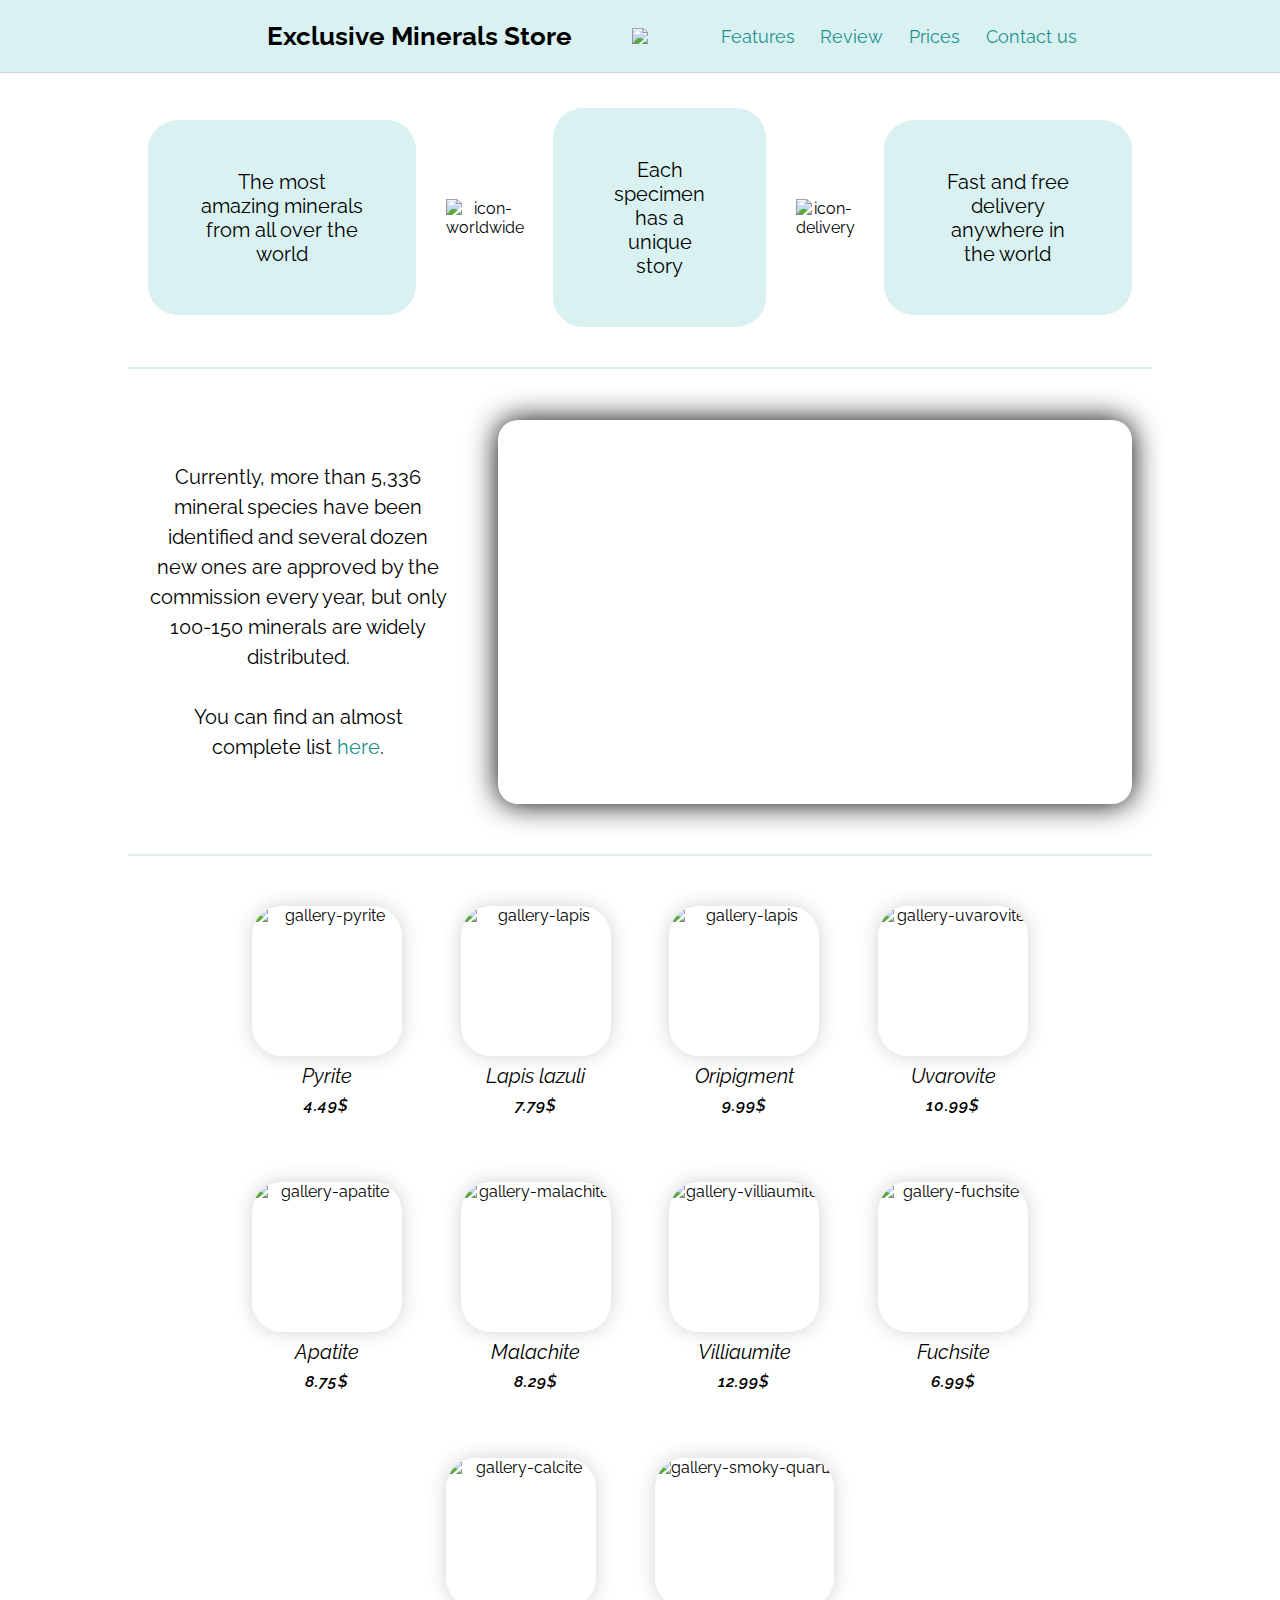
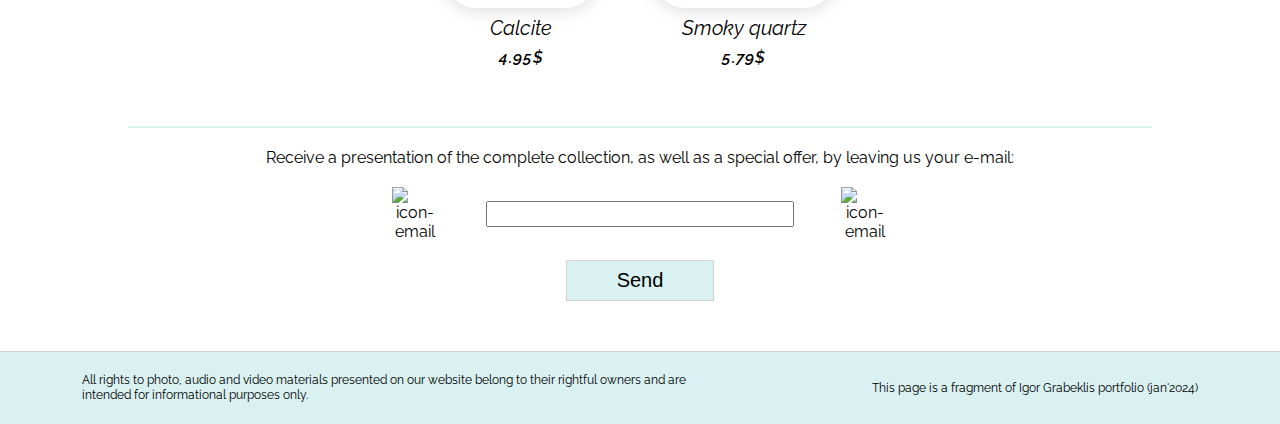
==== data_for_projects/4_landing_page/landing_page.html @ 872f4588 "Add files via upload" ====
<!DOCTYPE html>
<html lang='en'>
  <head>
    <meta charset='utf-8'>
    <meta name='viewport' content='width=device-width, initial-scale=1.0'>
    <link rel='stylesheet' href='./styles.css'>
      <link href="https://fonts.googleapis.com/css?family=Anton%7CBaskervville%7CRaleway&display=swap"
      rel="stylesheet"
    />
      <link
      rel="stylesheet" href="https://use.fontawesome.com/releases/v5.8.2/css/all.css"
    />
    <title>Exclusive Minerals Store</title>
  </head>

  <body>
    <div id='no-footer'>
      <header id='header'>
       <h1>Exclusive Minerals Store</h1>
       <img src='https://cdn-icons-png.freepik.com/512/2043/2043266.png?ga=GA1.1.608052247.1703840006&'>
     <nav id='navbar'>
        <ul>
            <li><a href='#benefits' class='nav-link'>Features</a></li>
          <li><a href='#video' class='nav-link'>Review</a></li>
         <li><a href='#gallery' class='nav-link'>Prices</a></li>
         <li><a href='#get-more' class='nav-link'>Contact us</a></li>
       </ul>
      </nav>
    </header>

<!----- MAIN DOC ----->

      
   <main id='main-doc'>
        <section id='benefits'>
            <p>The most amazing minerals from all over the world</p>
            <img src='https://cdn-icons-png.freepik.com/512/10913/10913629.png?ga=GA1.1.608052247.1703840006&' alt='icon-worldwide' />
            <p>Each specimen has a unique story</p>
            <img src='https://cdn-icons-png.freepik.com/512/13833/13833856.png?ga=GA1.1.608052247.1703840006&' alt='icon-delivery' />
            <p>Fast and free delivery anywhere in the world</p>
        </section>
        <hr />
        
        <section id='video'>
            <div><p >Currently, more than 5,336 mineral species have been identified and several dozen new ones are approved by the commission every year, but only 100-150 minerals are widely distributed.<br /><br />

                You can find an almost complete list <a href='https://en.wikipedia.org/wiki/List_of_minerals' id='video-a'>here</a>.</p></div>
            <iframe src="https://www.youtube.com/embed/DjEvGD9mRng?si=ryDBSNjks9oWpNKq" title="YouTube video player" frameborder="0" allow="accelerometer; autoplay; clipboard-write; encrypted-media; gyroscope; picture-in-picture; web-share" allowfullscreen></iframe>
        </section> 
        <hr />
        
        <section id='gallery'>
            <figure><img src='https://static.wikia.nocookie.net/forgottenrealms/images/6/65/Pyrite.jpg/revision/latest?cb=20190225201607' alt='gallery-pyrite'><figcaption>Pyrite<p class='price'>4.49$</p></figcaption></figure>
            
            <figure><img src='https://i.etsystatic.com/9539797/r/il/659391/3472961606/il_fullxfull.3472961606_na37.jpg' alt='gallery-lapis'><figcaption>Lapis lazuli<p class='price'>7.79$</p></figcaption></figure>
            
            <figure><img src='https://media.istockphoto.com/id/1081098700/photo/rough-orpiment-stone-on-white.jpg?s=612x612&w=0&k=20&c=9C5FL5oKUWIFFQmdnsk_y5dr_sMpKx12G_d89atfBAI=' alt='gallery-lapis'><figcaption>Oripigment<p class='price'>9.99$</p></figcaption></figure>
            
            <figure><img src='https://m.media-amazon.com/images/I/81R4SYyA9HL._AC_UF894,1000_QL80_.jpg' alt='gallery-uvarovite'><figcaption>Uvarovite<p class='price'>10.99$</p></figcaption></figure>
            
            <figure><img src='https://i.etsystatic.com/9539797/r/il/1ac9fa/3384113153/il_570xN.3384113153_2r3o.jpg' alt='gallery-apatite'><figcaption>Apatite<p class='price'>8.75$</p></figcaption></figure>
            
            <figure><img src='https://becauseirock.com/cdn/shop/products/7.png?v=1617959679' alt='gallery-malachite'><figcaption>Malachite<p class='price'>8.29$</p></figcaption></figure>
            
            <figure><img src='https://www.spiriferminerals.com/produkty/15520/bcb23g.jpg' alt='gallery-villiaumite'><figcaption>Villiaumite<p class='price'>12.99$</p></figcaption></figure>
            
            <figure><img src='https://df2sm3urulav.cloudfront.net/tenants/gr/uploads/content/tzh77pjv0a0nm3dt.jpg' alt='gallery-fuchsite'><figcaption>Fuchsite<p class='price'>6.99$</p></figcaption></figure>
            
            <figure><img src='https://crystalswholesaleusa.com/cdn/shop/products/yellow-calcite-tower-point-wholesale-wholesale-crystals-171388.jpg?v=1647707834' alt='gallery-calcite'><figcaption>Calcite
            <p class='price'>4.95$</p></figcaption></figure>
            
            <figure><img src='https://fossilcartel.com/wp-content/uploads/2022/03/Rutilated-quartz-003a-scaled.jpg' alt='gallery-smoky-quartz'><figcaption>Smoky quartz<p class='price'>5.79$</p></figcaption></figure>
            
            
        </section>
        <hr />
        
        <section id='get-more'>
            <p>Receive a presentation of the complete collection, as well as a special offer, by leaving us your e-mail:
            <section id='e-mail'>
                <img src='https://cdn-icons-png.freepik.com/512/3894/3894024.png?ga=GA1.1.608052247.1703840006&' alt='icon-email'>
                <input type='e-mail' id='email' />
                <img src='https://cdn-icons-png.freepik.com/512/3894/3894024.png?ga=GA1.1.608052247.1703840006&' alt='icon-email'>
            </section>
            <div><form method='post' action=''><button type='submit'>Send</button></form></div>
        </section>
    </div>
      <footer id='footer'>
          <p>All rights to photo, audio and video materials presented on our website belong to their rightful owners and are intended for informational purposes only.</p>
          <p>This page is a fragment of Igor Grabeklis portfolio (jan'2024)</p>
      </footer>
    </main>
  </body>
</html>
---- data_for_projects/4_landing_page/styles.css ----
* {
    --main-color: #D9F1F0;
    --secondary-color: #21918F;
}

html {
    min-width: 195px;
}

@media (prefers-reduced-motion: no-preference) {
  * {
    scroll-behavior: smooth;
  }
}

#no-footer {
    font-family: 'Raleway', sans-serif;
    max-width: 80vw;
    margin: auto;
}

#header {
  display: flex;
  position: fixed;
    top: 0;
    left: 0;
  align-items: center;
  justify-content: space-evenly;
  width: 100%;
  height: 8%;
  background-color: var(--main-color);
    border-bottom: 1px solid lightgrey;
}

#header img {
    max-height: 90%;
}

#header h1 {
    display: flex;
    justify-content: flex-end;
    width: 40%;
    font-size: max(2vw, 18px);
    text-align: center;
}

#navbar {
  display: flex;
  align-items: left;
  justify-content: flex-start;
    width: 40%;
}

#navbar ul {
    height: 20px;
    display: flex;
    align-items: center;
    justify-content: flex-start;
    padding: 0;
}

#navbar li {
    list-style: none;
    padding: 1vw;
    font-size: max(1.4vw, 10px);
    justify-content: flex-start;
    margin: 0;
}


/* ----- MAIN DOC ----- */

main {
  padding-top: 60px;
}

hr {
    border: 1px solid var(--main-color);
}

section {
    display: flex;
    align-items: center;
    text-align: center;
    justify-content: center;
    margin: 2%;
    scroll-margin-top: 60px;
}

a {
    text-decoration: none;
    color: var(--secondary-color);
}

a:hover {
    color: lightgrey;
}


#benefits p {
    background-color: var(--main-color);
    border-radius: 30px;
    font-size: min(2vw, 20px);
    padding: 5%;
}

#benefits img {
    width: 10%;
    height: 10%;
    padding: 3%;
}

iframe {
    width: 80vw;
    height: max(30vw, 200px);
    box-shadow: 0px 0px 30px 0px;
    border-radius: 20px;
    margin: 30px 0;
}

#video p {
    line-height: 1.5;
    margin: 0 min(5vw, 50px) 0 0;
    width: min(30vw, 300px);
    font-size: min(2vw, 20px);
}

#gallery {
    display: flex;
    flex-direction: row;
    flex-wrap: wrap;
}

#gallery img {
    width: min(275px, 20vw);
    height: min(275px, 20vw);
    min-width: 150px;
    min-height: 150px;
    object-fit: cover;
    box-shadow: 0 0 20px 0 lightgrey;
    border-radius: 30px;
}

figure {
    margin: 3%;
}

figcaption {
    font-style: italic;
    font-size: min(2vw, 20px);
    padding-top: 8px;
}

.price {
    font-size: 80%;
    line-height: 0.2;
    letter-spacing: 1px;
    font-weight: 600;
}

#get-more {
    display: block;
    margin-bottom: 50px;
}

#get-more img {
    height: 5%;
    width: 5%;
    padding: 0 5%;
}

#get-more input {
    height: 20px;
    width: 300px;
}

button {
    font-size: min(3vw, 20px);
    padding: 8px 50px;
    background-color: var(--main-color);
    border: 1px solid lightgrey;
}

footer {
    background-color: var(--main-color);
    border-top: 1px solid lightgrey;
    display: flex;
    align-items: center;
    justify-content: space-around;
    position: absolute;
    left: 0;
    right: 0;
    height: 8%;
    font-size: min(1.2vw, 12px);
    font-family: 'Raleway', sans-serif;
    line-height: 1.25;
}

footer p:first-of-type {
    text-align: left;
    max-width: 49%
}

footer p:last-of-type {
    text-align: right;
    max-width: 49%
}

/* -----MEDIA-for-width400px-and-less-----*/

@media only screen and (max-width: 400px) {

    #header {
  position: absolute;
  flex-direction: column;
  height: 80px;
  
    }

    #header img {
    max-width: 10%;
    max-height: 100%;
    min-width: 25px;
    padding: 0px;
    margin-bottom: 3px;

    }

    #header h1 {
    height: 20px;
    width: 90%;
    justify-content: center;
    font-size: min(14px, 4vw);
    text-align: center;
    padding: 3px;
    margin: 0;
}

#navbar {
  align-items: center;
  justify-content: center;
  width: 90%;
    padding: 0;
    margin: 0;
}

#navbar ul {
    height: 14px;
    justify-content: center;
    padding: 3px;
    margin: 0;
}

#navbar li {
    font-size: min(14px, 4vw);
    justify-content: center;
    overflow-y: hidden;
    
}

main {
  padding-top: 80px;
}

hr {
    opacity: 0.4;
}

section {
    flex-direction: column;
    align-items: center;
    justify-content:center;
    scroll-margin-top: 7px;
}

#benefits p {
    font-size: 12px;
    border-radius: 20px;
    width: 50%;
    margin: 3px;
}

#benefits img {
    width: 20%;
    height: 20%;
}

#video p {
    margin: 3px;
    font-size: 12px;
    width: max(150px, 50vw);
}

iframe {
    width: 60vw;
    min-width: 200px;
    min-height: 150px;
    box-shadow: 0px 0px 10px 0px;
    border-radius: 10px;
    margin: 12px 0;
}

figcaption {
    font-size: 14px;
}

#get-more {
    margin-bottom: 20px;
    font-size: 14px;
}

#get-more img {
    display: none;
    height: 10%;
    width: 10%;
    padding: 2% 0;
}

#get-more input {
    height: 18px;
    width: 70vw;
    margin-bottom: 5%;
}

button {
    font-size: 14px;
    padding: 8px 30px;
}

footer {
   flex-direction: column;
    justify-content: center;
    height: 150px;
    font-size: min(5vw, 10px);
    font-family: 'Raleway', sans-serif;
    line-height: 1.25;
}

footer p:first-of-type {
    text-align: center;
    max-width: 90%;
}

footer p:last-of-type {
    text-align: center;
    max-width: 90%;
}

}
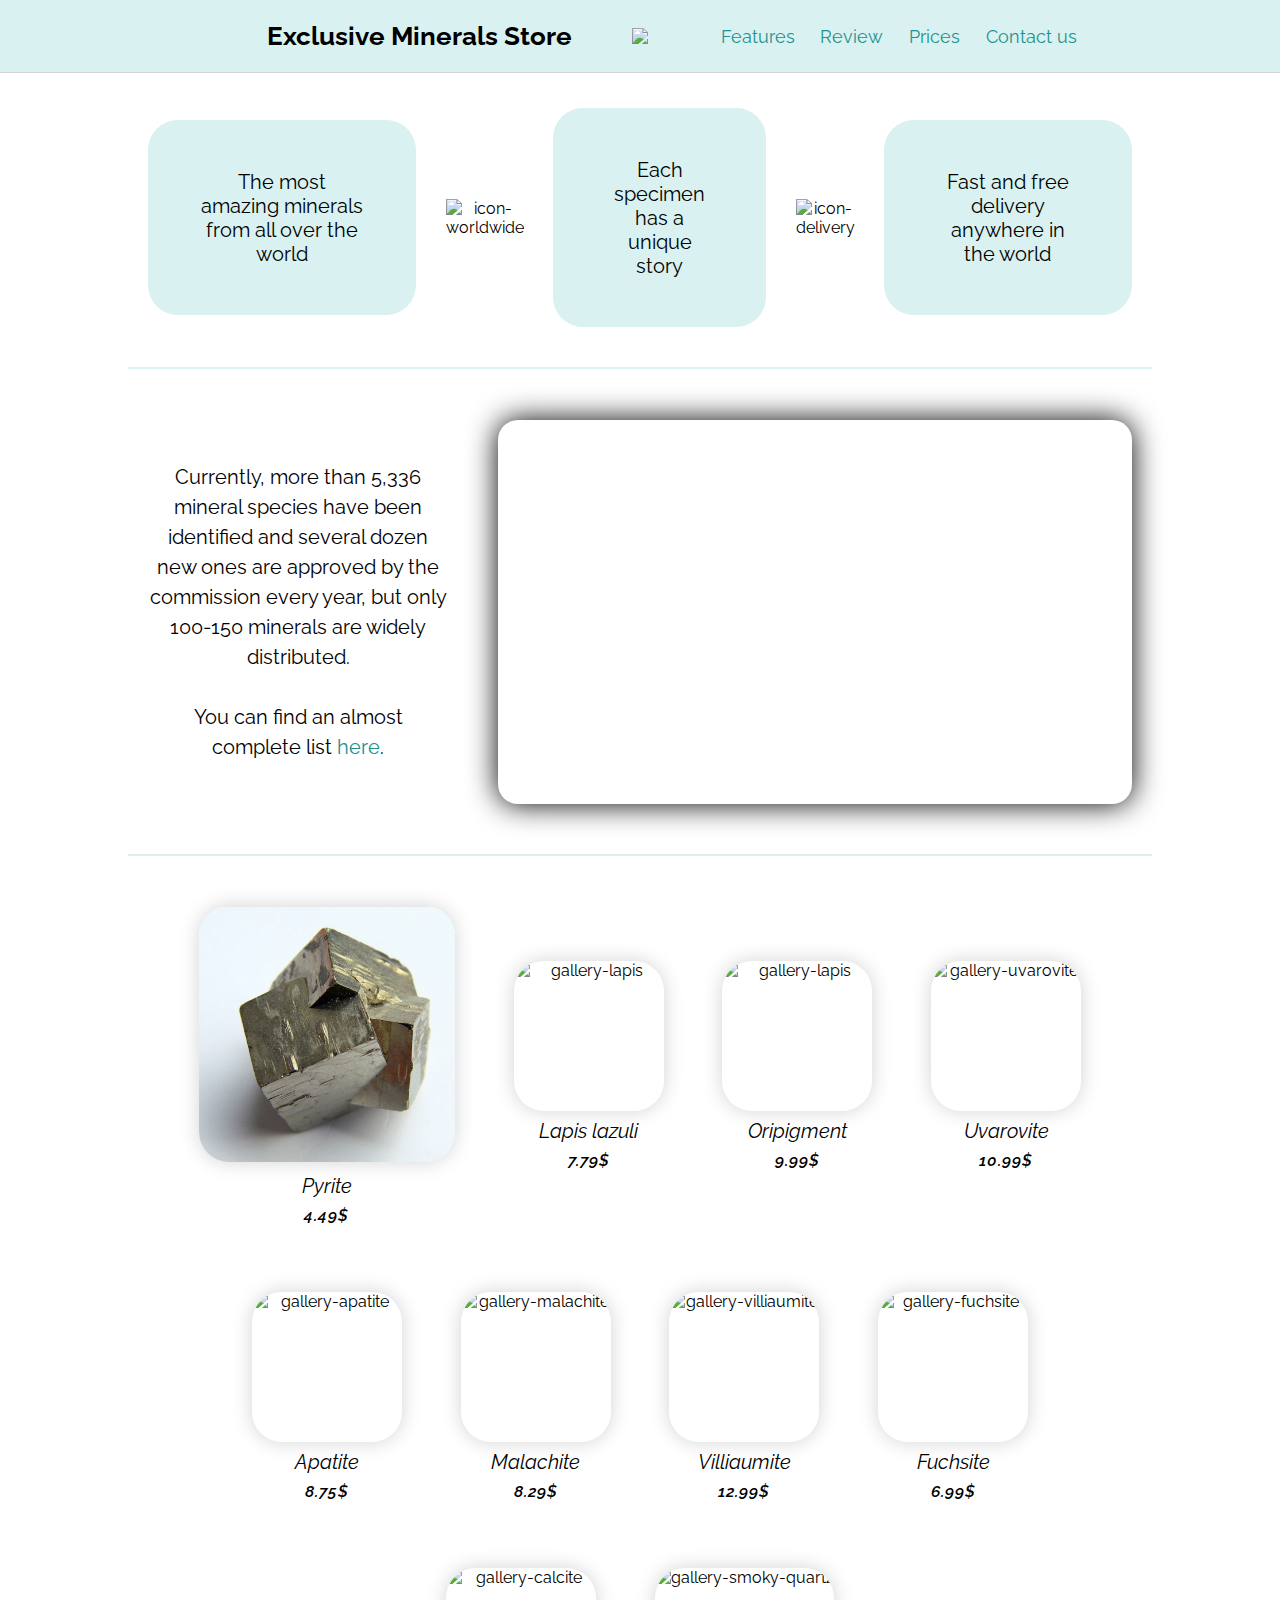
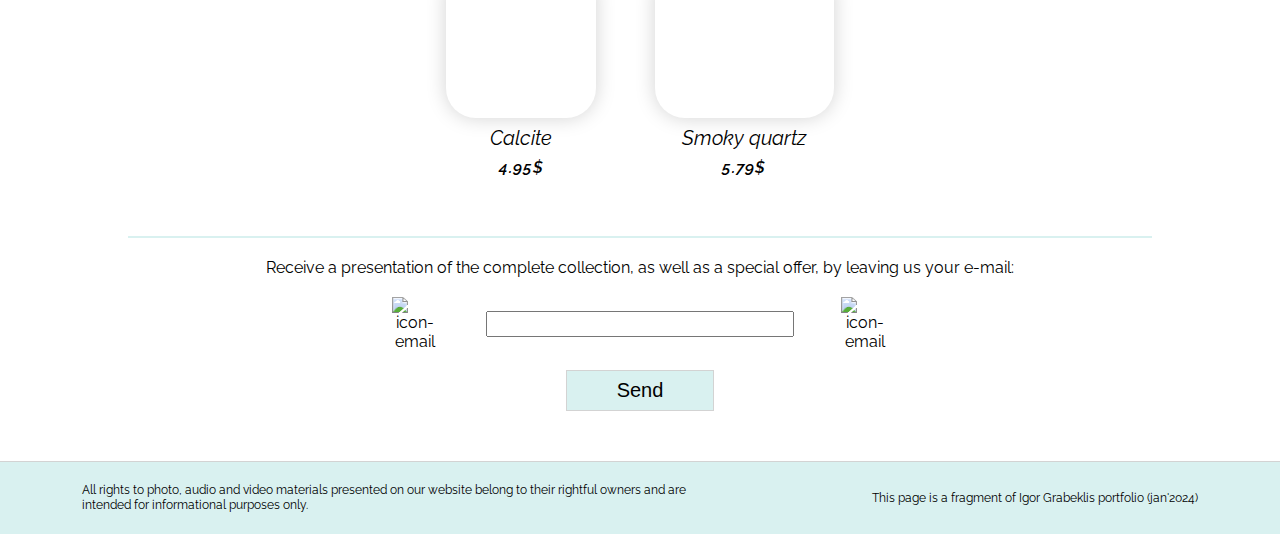
==== commit 00afa970: "Update landing_page.html" ====
--- a/data_for_projects/4_landing_page/landing_page.html
+++ b/data_for_projects/4_landing_page/landing_page.html
@@ -50,7 +50,7 @@
         <hr />
         
         <section id='gallery'>
-            <figure><img src='https://static.wikia.nocookie.net/forgottenrealms/images/6/65/Pyrite.jpg/revision/latest?cb=20190225201607' alt='gallery-pyrite'><figcaption>Pyrite<p class='price'>4.49$</p></figcaption></figure>
+            <figure><img src='./pyrite-png.png' alt='gallery-pyrite'><figcaption>Pyrite<p class='price'>4.49$</p></figcaption></figure>
             
             <figure><img src='https://i.etsystatic.com/9539797/r/il/659391/3472961606/il_fullxfull.3472961606_na37.jpg' alt='gallery-lapis'><figcaption>Lapis lazuli<p class='price'>7.79$</p></figcaption></figure>
             
@@ -91,4 +91,4 @@
       </footer>
     </main>
   </body>
-</html>+</html>
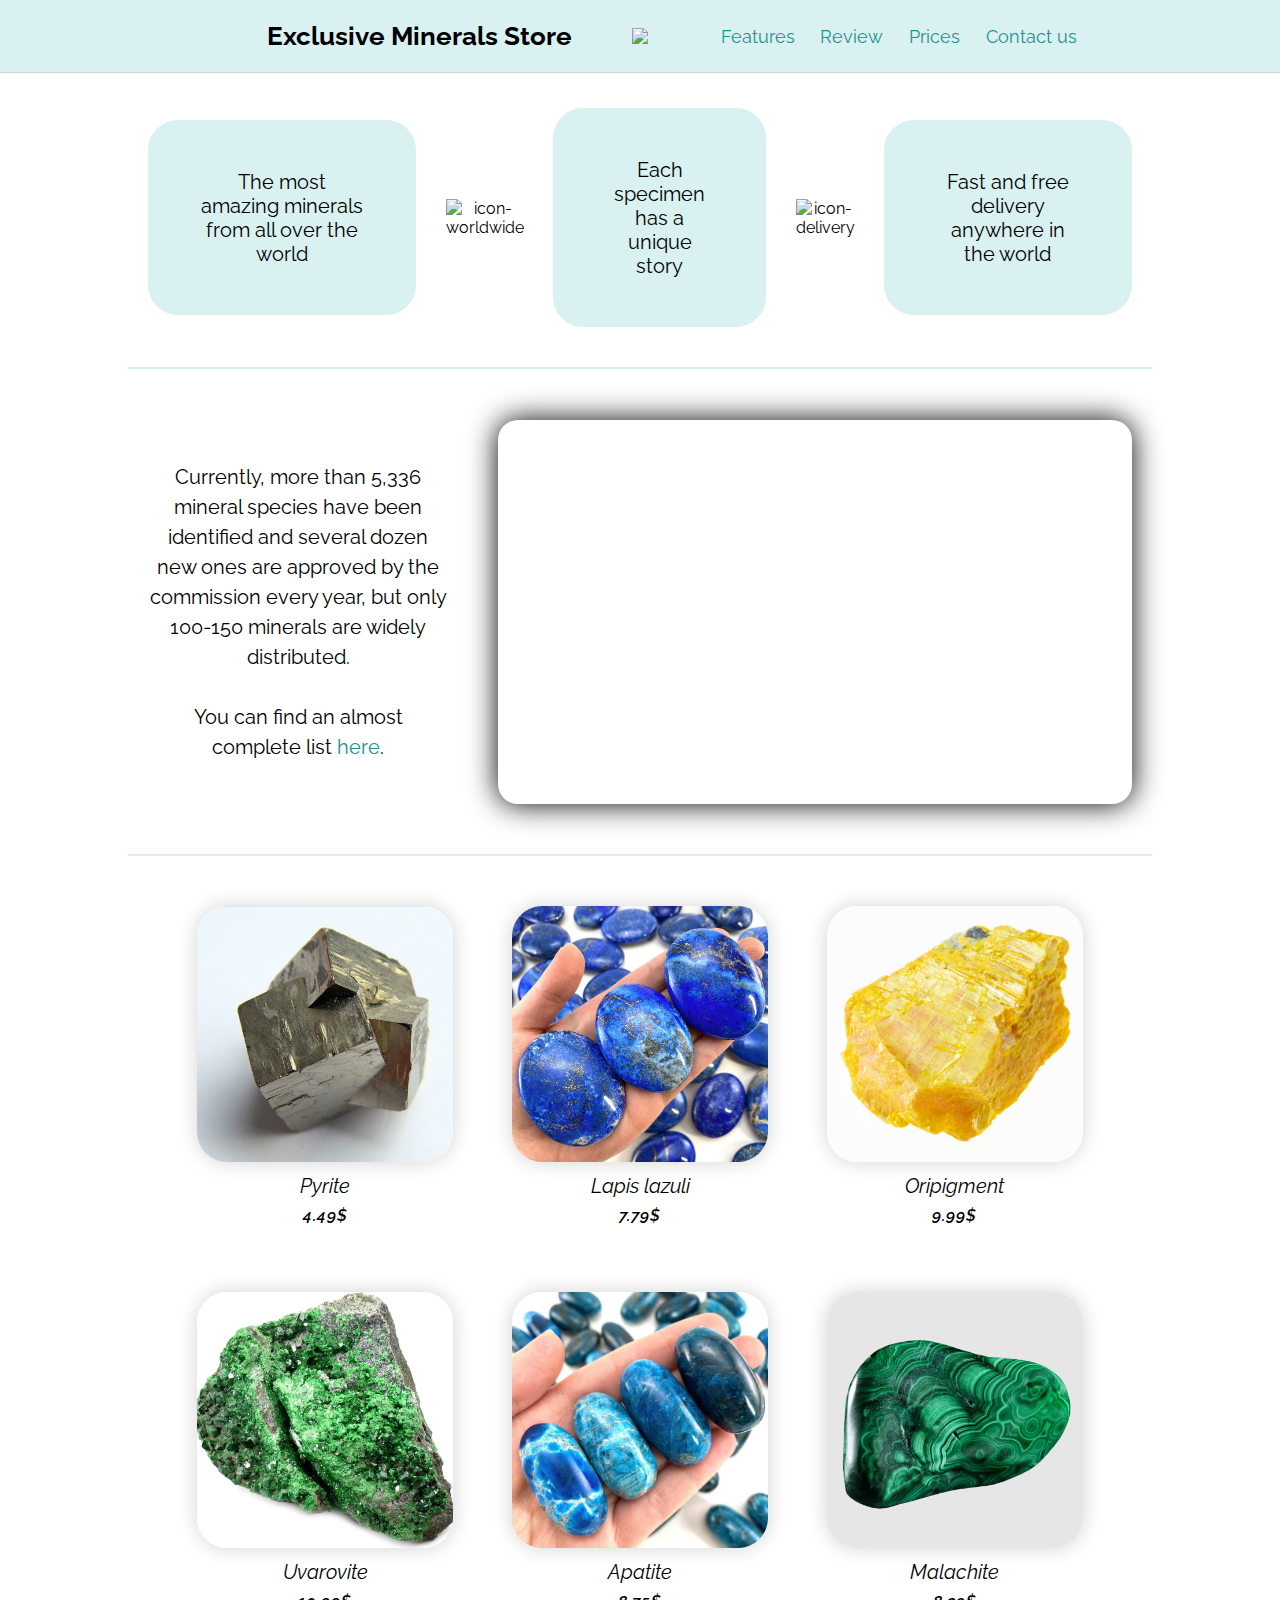
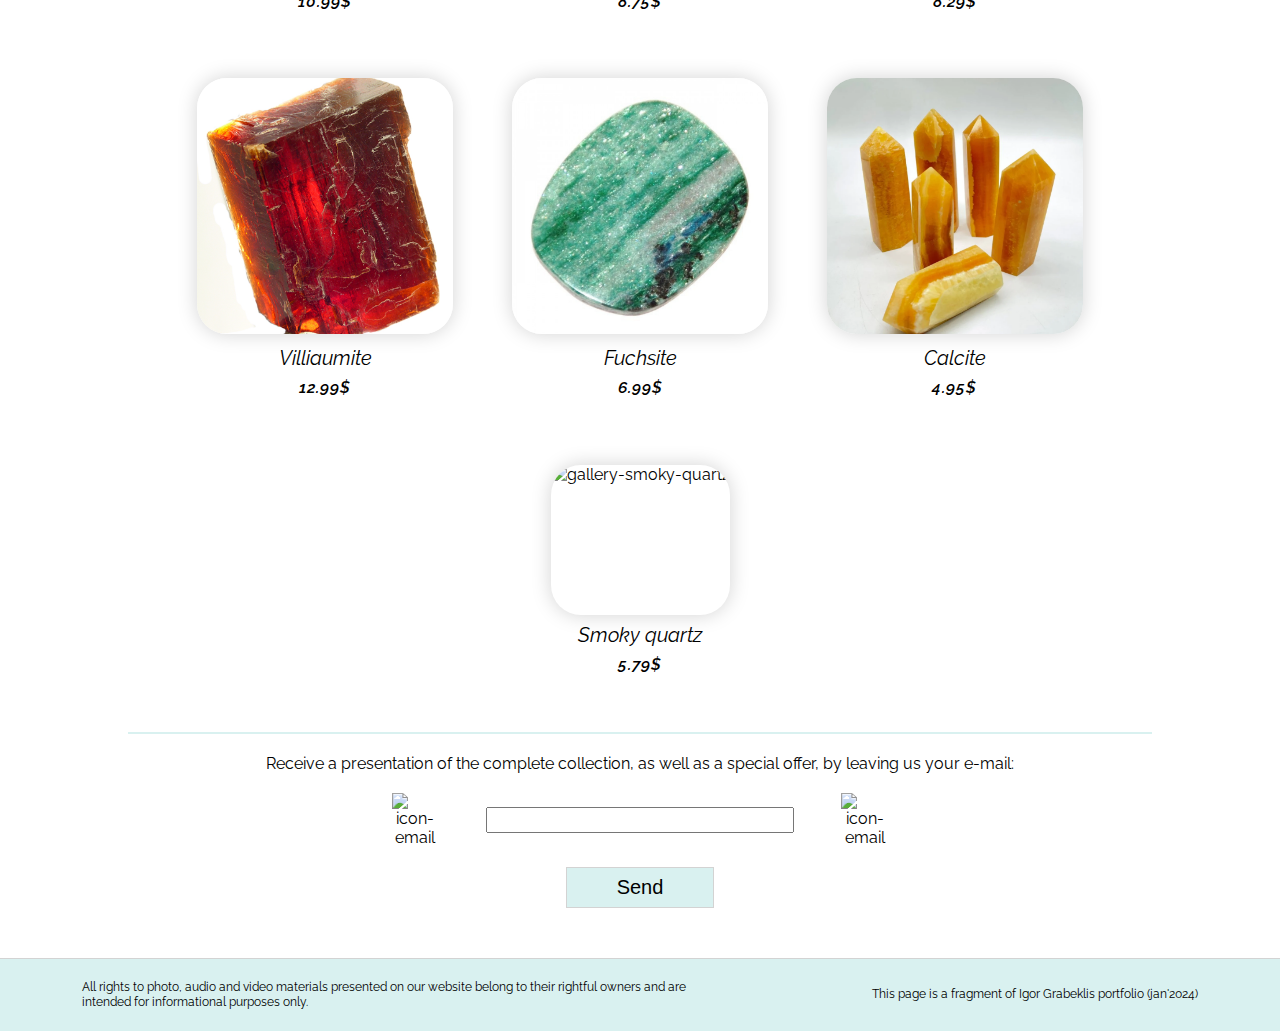
==== commit 66062851: "Update landing_page.html" ====
--- a/data_for_projects/4_landing_page/landing_page.html
+++ b/data_for_projects/4_landing_page/landing_page.html
@@ -52,21 +52,21 @@
         <section id='gallery'>
             <figure><img src='./pyrite-png.png' alt='gallery-pyrite'><figcaption>Pyrite<p class='price'>4.49$</p></figcaption></figure>
             
-            <figure><img src='https://i.etsystatic.com/9539797/r/il/659391/3472961606/il_fullxfull.3472961606_na37.jpg' alt='gallery-lapis'><figcaption>Lapis lazuli<p class='price'>7.79$</p></figcaption></figure>
+            <figure><img src='./lapis-lazuli-png.png' alt='gallery-lapis'><figcaption>Lapis lazuli<p class='price'>7.79$</p></figcaption></figure>
             
-            <figure><img src='https://media.istockphoto.com/id/1081098700/photo/rough-orpiment-stone-on-white.jpg?s=612x612&w=0&k=20&c=9C5FL5oKUWIFFQmdnsk_y5dr_sMpKx12G_d89atfBAI=' alt='gallery-lapis'><figcaption>Oripigment<p class='price'>9.99$</p></figcaption></figure>
+            <figure><img src='./oripigment-png.png' alt='gallery-lapis'><figcaption>Oripigment<p class='price'>9.99$</p></figcaption></figure>
             
-            <figure><img src='https://m.media-amazon.com/images/I/81R4SYyA9HL._AC_UF894,1000_QL80_.jpg' alt='gallery-uvarovite'><figcaption>Uvarovite<p class='price'>10.99$</p></figcaption></figure>
+            <figure><img src='./uvarovite-png.png' alt='gallery-uvarovite'><figcaption>Uvarovite<p class='price'>10.99$</p></figcaption></figure>
             
-            <figure><img src='https://i.etsystatic.com/9539797/r/il/1ac9fa/3384113153/il_570xN.3384113153_2r3o.jpg' alt='gallery-apatite'><figcaption>Apatite<p class='price'>8.75$</p></figcaption></figure>
+            <figure><img src='./apatite-png.png' alt='gallery-apatite'><figcaption>Apatite<p class='price'>8.75$</p></figcaption></figure>
             
-            <figure><img src='https://becauseirock.com/cdn/shop/products/7.png?v=1617959679' alt='gallery-malachite'><figcaption>Malachite<p class='price'>8.29$</p></figcaption></figure>
+            <figure><img src='./malachite-png.png' alt='gallery-malachite'><figcaption>Malachite<p class='price'>8.29$</p></figcaption></figure>
             
-            <figure><img src='https://www.spiriferminerals.com/produkty/15520/bcb23g.jpg' alt='gallery-villiaumite'><figcaption>Villiaumite<p class='price'>12.99$</p></figcaption></figure>
+            <figure><img src='./villiaumite-png.png'><figcaption>Villiaumite<p class='price'>12.99$</p></figcaption></figure>
             
-            <figure><img src='https://df2sm3urulav.cloudfront.net/tenants/gr/uploads/content/tzh77pjv0a0nm3dt.jpg' alt='gallery-fuchsite'><figcaption>Fuchsite<p class='price'>6.99$</p></figcaption></figure>
+            <figure><img src='./fuchsite-png.png' alt='gallery-fuchsite'><figcaption>Fuchsite<p class='price'>6.99$</p></figcaption></figure>
             
-            <figure><img src='https://crystalswholesaleusa.com/cdn/shop/products/yellow-calcite-tower-point-wholesale-wholesale-crystals-171388.jpg?v=1647707834' alt='gallery-calcite'><figcaption>Calcite
+            <figure><img src='./calcite-png.png' alt='gallery-calcite'><figcaption>Calcite
             <p class='price'>4.95$</p></figcaption></figure>
             
             <figure><img src='https://fossilcartel.com/wp-content/uploads/2022/03/Rutilated-quartz-003a-scaled.jpg' alt='gallery-smoky-quartz'><figcaption>Smoky quartz<p class='price'>5.79$</p></figcaption></figure>
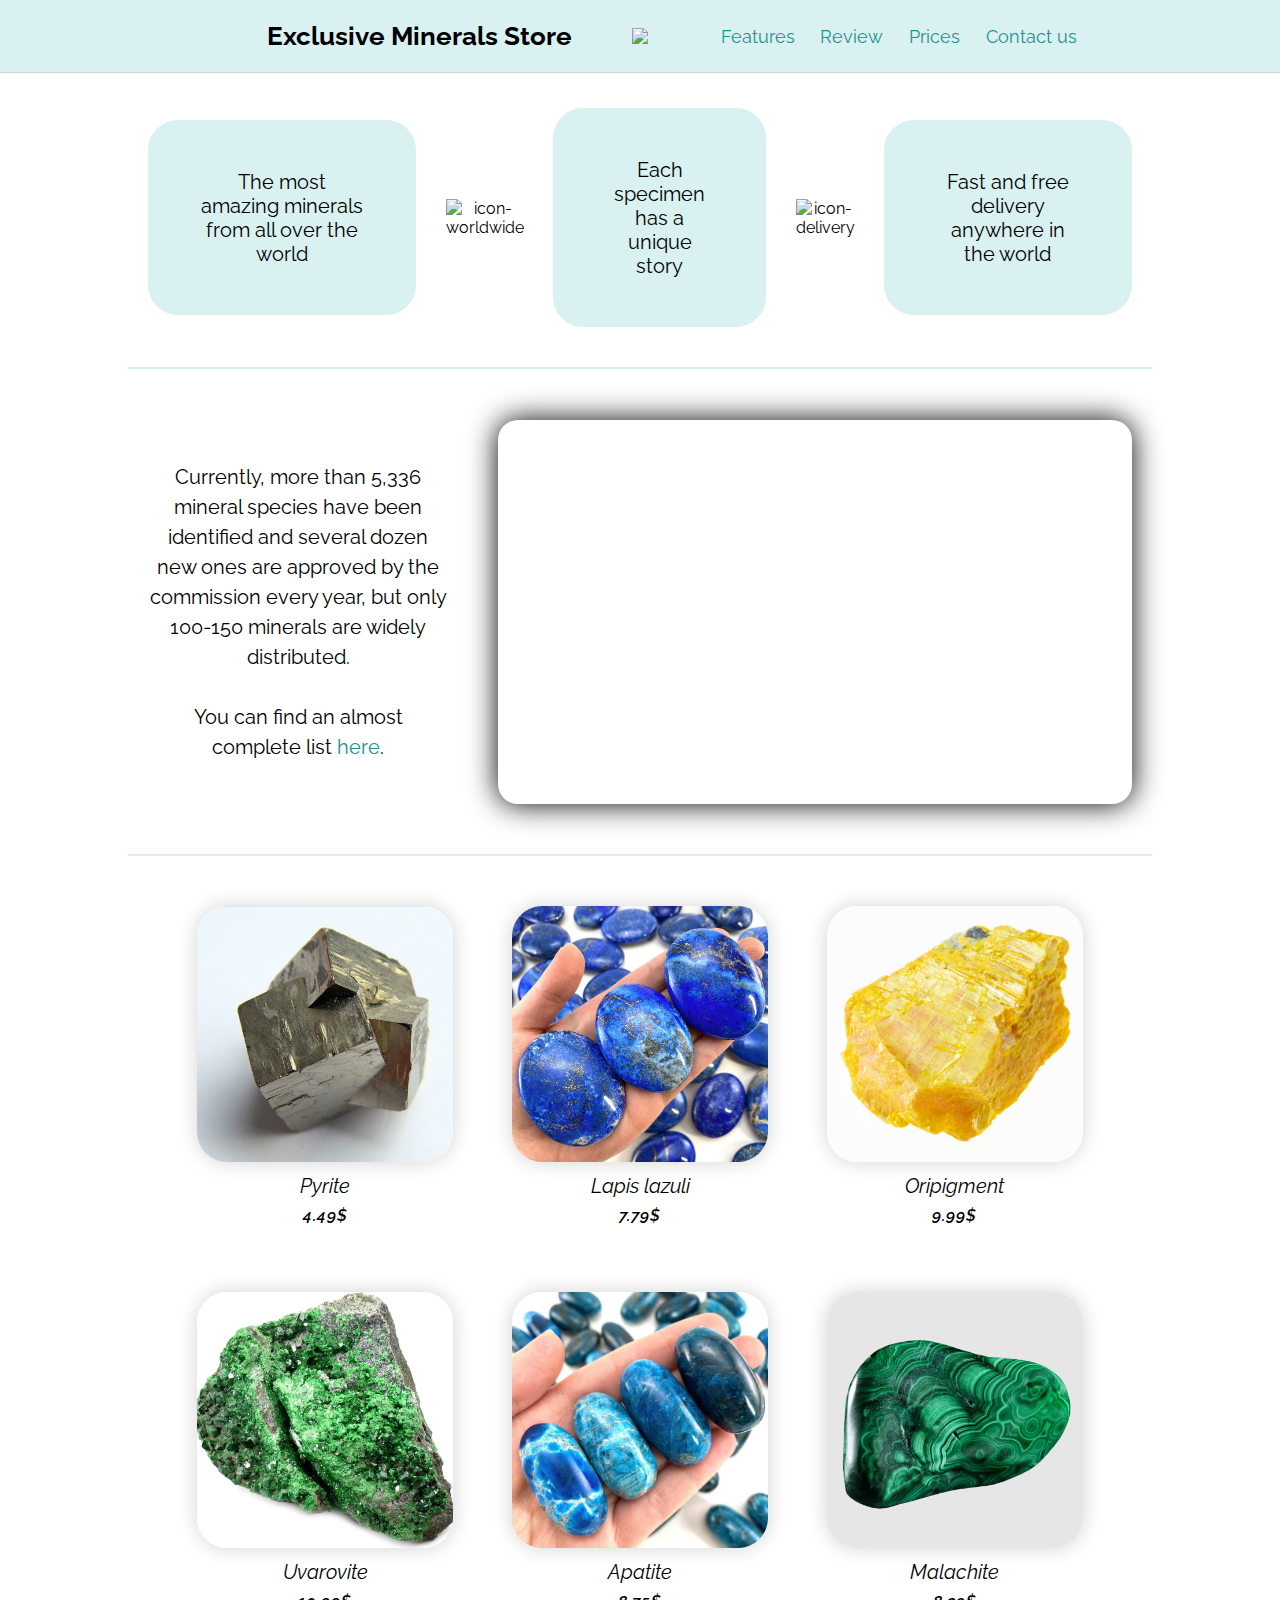
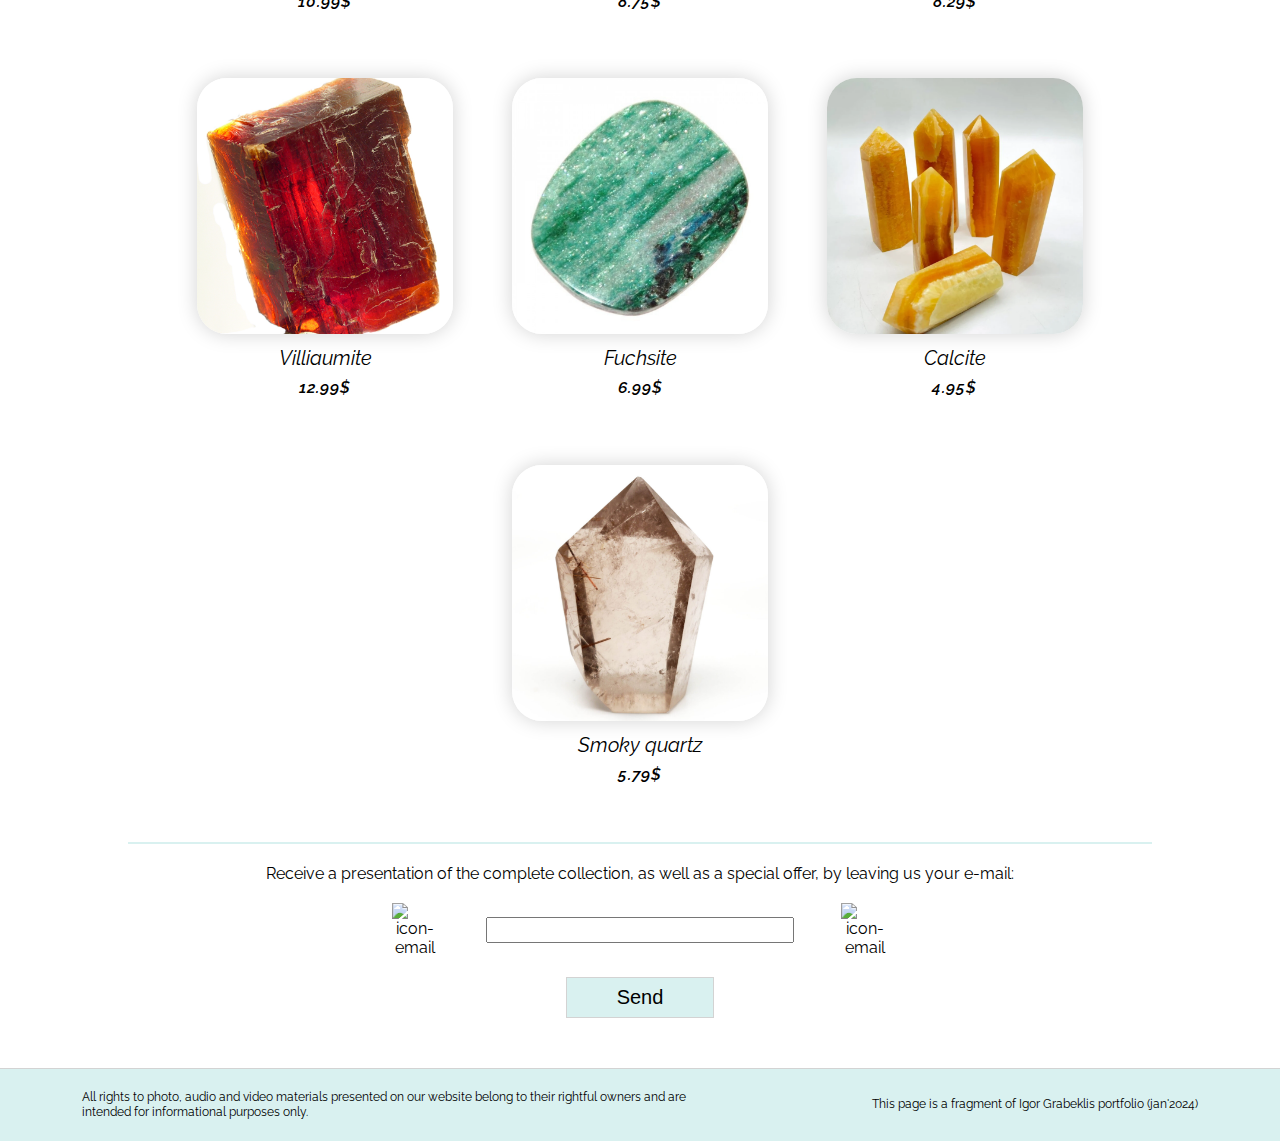
==== commit 2c14bf83: "Update landing_page.html" ====
--- a/data_for_projects/4_landing_page/landing_page.html
+++ b/data_for_projects/4_landing_page/landing_page.html
@@ -69,7 +69,7 @@
             <figure><img src='./calcite-png.png' alt='gallery-calcite'><figcaption>Calcite
             <p class='price'>4.95$</p></figcaption></figure>
             
-            <figure><img src='https://fossilcartel.com/wp-content/uploads/2022/03/Rutilated-quartz-003a-scaled.jpg' alt='gallery-smoky-quartz'><figcaption>Smoky quartz<p class='price'>5.79$</p></figcaption></figure>
+            <figure><img src='./smoky-quartz-png.png' alt='gallery-smoky-quartz'><figcaption>Smoky quartz<p class='price'>5.79$</p></figcaption></figure>
             
             
         </section>
